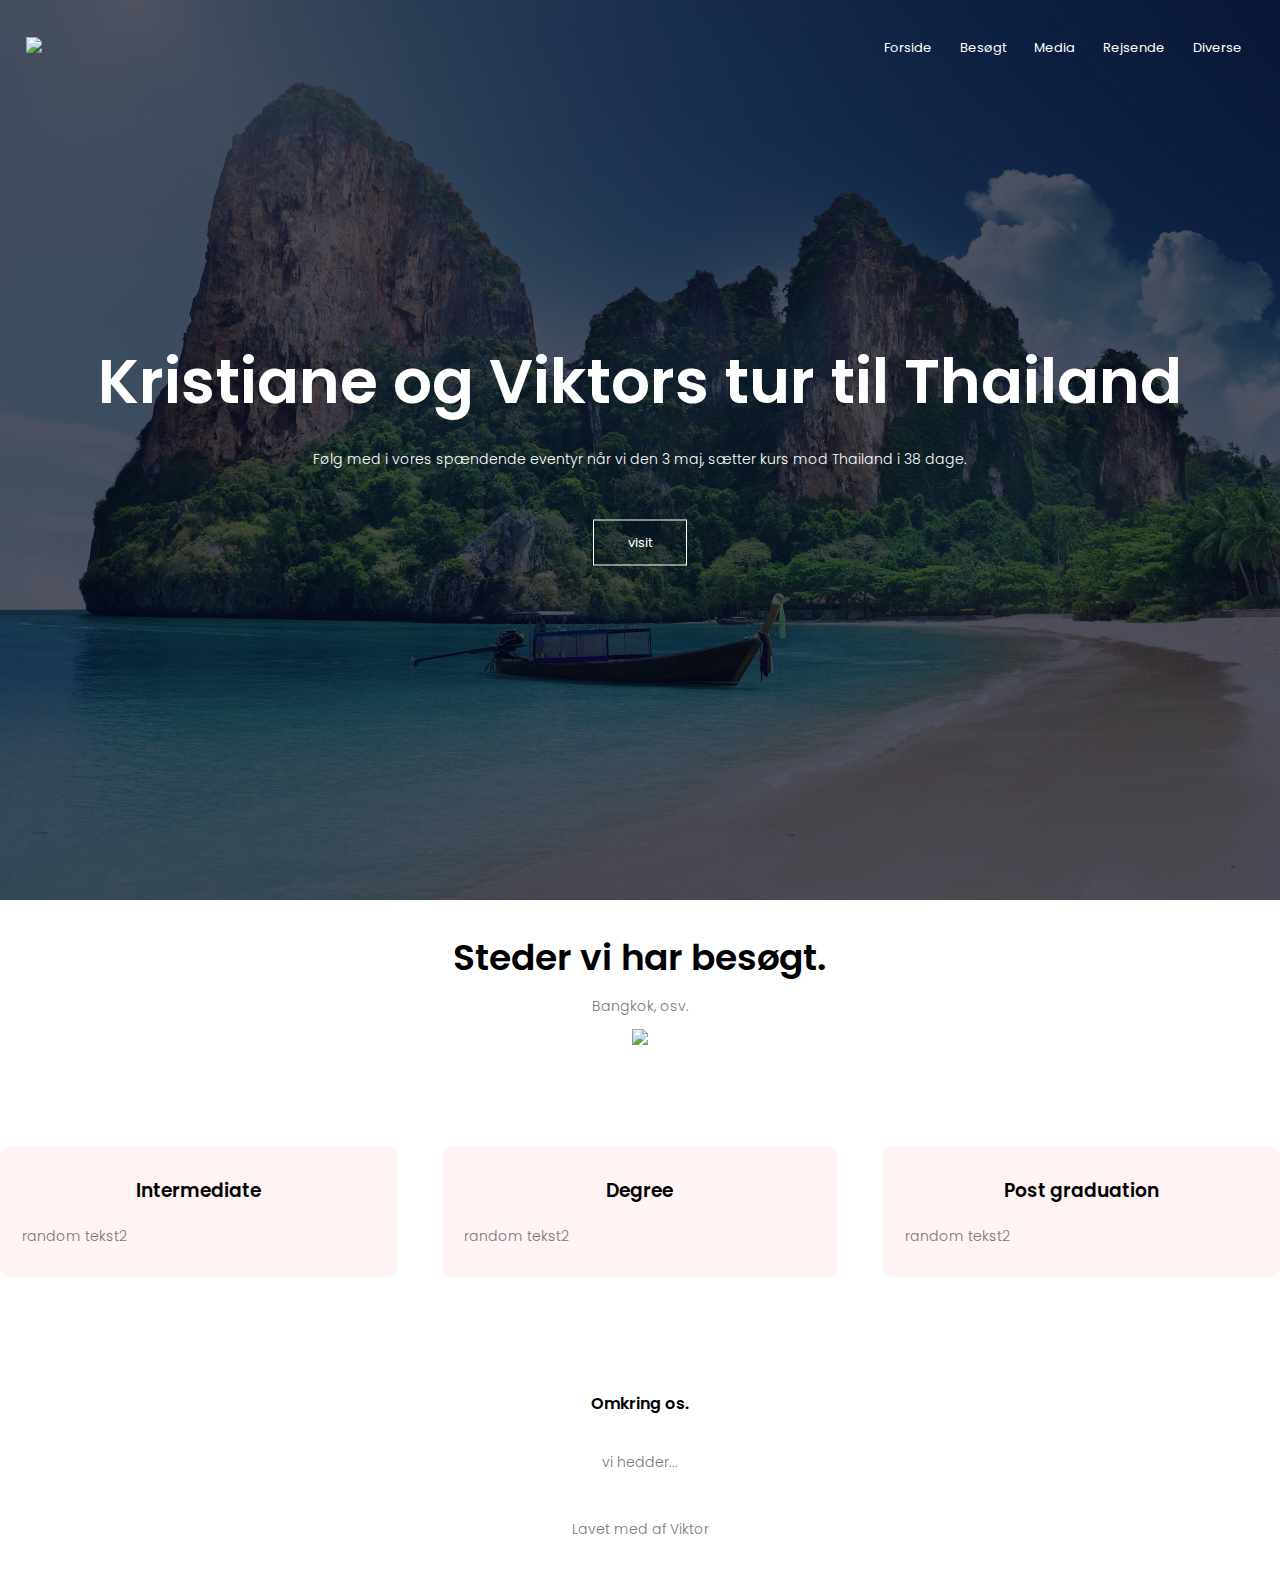
==== index.html @ 524f34b2 "Add files via upload" ====
<!DOCTYPE html>
<html>
<head>
    <meta name="viewport" content="width=device-width, initial-scale=1.0">
    <title>Kris og Viktor i Thailand</title>
    <link rel="stylesheet" href="style.css">
    <link rel="preconnect" href="https://fonts.googleapis.com">
    <link rel="preconnect" href="https://fonts.gstatic.com" crossorigin>
<link href="https://fonts.googleapis.com/css2?family=Poppins:wght@100;200;300;400;600;700&display=swap" rel="stylesheet">
<script src="https://kit.fontawesome.com/f48aa408c1.js" crossorigin="anonymous"></script>
</head>
<body>
<section class="header">
    <nav>
        <a href="index.html"><img src="images/logo.png"></a>
        <div class="nav-links" id="navLinks">
          <i class="fa fa-xmark" onclick="hideMenu()"></i>
            <ul>
              <li><a href="index.html">Forside</a></li>
              <li><a href="besoegt.html">Besøgt</a></li>
              <li><a href="media.html">Media</a></li>
              <li><a href="rejsende.html">Rejsende</a></li>
              <li><a href="diverse.html">Diverse</a></li>
            </ul>
        </div>
        <i class="fa fa-bars" onclick="showMenu()"></i>
    </nav>

<div class="text-box">
    <h1>Kristiane og Viktors tur til Thailand </h1>
    <p>Følg med i vores spændende eventyr når vi den 3 maj, sætter kurs mod Thailand i 38 dage.</p>
    <a href="" class="hero-button">visit</a>
</div>

</section>

<section>
    <div class="besoegt">
          <h1>Steder vi har besøgt.</h1>
          <p>Bangkok, osv.</p>
          <IMG class="besoegt1" SRC="images/1.gif">
    </div>

    <div class="row">
      <div class="course-col">
          <h3>Intermediate</h3>
          <p>random tekst2</p>
      </div>
        <div class="course-col">
            <h3>Degree</h3>
            <p>random tekst2</p>
        </div>
        <div class="course-col">
            <h3>Post graduation</h3>
            <p>random tekst2</p>
        </div>
    </div>
</section>

<section class="fodnote">
    <h4>Omkring os.</h4>
    <p>vi hedder...</p>
    <div class="icons">
        <a href="https://www.facebook.com/viktor.hansen.965" class="fa fa-facebook"></a>
        <a href="https://www.instagram.com/viktor_k_a_hansen/" class="fa fa-instagram"></a>
    </div>
    <p>Lavet med <i class="fa fa-heart-o"></i> af Viktor</p>

</section>

<!-- JavaScript for Toggle menu -->
<script>

    var navLinks = document.getElementById("navLinks");

    function showMenu(){
        navLinks.style.right = "0";
    }
    function hideMenu(){
        navLinks.style.right = "-200px";
    }

</script>

</body>
</html>
---- style.css ----
*{
    margin: 0;
    padding: 0;
    font-family: 'Poppins', sans-serif;
}
.header{
    min-height: 100vh;
    width: 100%;
    background-image: linear-gradient(rgba(4,9,30,0.7),rgba(4,9,30,0.7)),url(images/banner.png);
    background-position: center;
    background-size: cover;
    position: relative;
}
nav{
    display: flex;
    padding: 2% 2%;
    justify-content: space-between;
    align-items: center;
}
nav img{
    width: 70px;
}
.nav-links{
    flex: 1;
    text-align: right;
}
.nav-links ul li{
    list-style: none;
    display: inline-block;
    padding: 8px 12px;
    position: relative;
}
.nav-links ul li a{
    color: #fff;
    text-decoration: none;
    font-size: 13px;
}
.nav-links ul li::after{
    content: '';
    width: 0%;
    height: 2px;
    background: #f44336;
    display: block;
    margin: auto;
    transition: 0.5s;
}
.nav-links ul li:hover::after{
    width: 100%;
}
.text-box{
    width: 90%;
    color: #fff;
    position: absolute;
    top: 50%;
    left: 50%;
    transform: translate(-50%,-50%);
    text-align: center;
}
.text-box h1{
    font-size: 62px;
}
.text-box p{
    margin: 10px 0 40px;
    font-size: 14px;
    color: #fff;
}
.hero-button{
    display: inline-block;
    text-decoration: none;
    color: #fff;
    border: 1px solid #fff;
    padding: 12px 34px;
    font-size: 13px;
    background: transparent;
    position: relative;
    cursor: pointer;
}
.hero-button:hover{
    border: 1px solid #f44336;
    background: #f44336;
    transition: 0.5s;
}

nav .fa{
    display: none;
}

@media(max-width: 700px){
      .text-box h1{
        font-size: 20px;
      }
      .nav-links ul li{
          display: block;
      }
      .nav-links{
          position: absolute;
          background: #f44336;
          height: 100vh;
          width: 80px;
          top: 0;
          right: -200px;
          text-align: left;
          z-index: 2;
          transition: 1s;

      }
      nav .fa{
          display: block;
          color: #fff;
          margin: 10px;
          font-size: 22px;
          cursor: pointer;
      }
      .nav-links{
          padding: 30px;
      }
}

.besoegt{
    width: 80:auto;
    margin: auto;
    text-align: center;
    padding-top: 100px;
}
h1{
    font-size: 36px;
    font-weight: 600;
}
p{
    color: #777;
    font-size: 14px;
    font-weight: 300;
    line-height: 22px;
    padding: 10px;
}
img{
    width: 800px;
}
.row{
    margin-top: 5%;
    display: flex;
    justify-content: space-between;
}
.course-col{
    flex-basis: 31%;
    background: #fff3f3;
    border-radius: 10px;
    margin-bottom: 5%;
    padding: 20px 12px;
    box-sizing: border-box;
    transition: 0.5s;
}
h3{
    text-align: center;
    font-weight: 600;
    margin: 10px 0;
}
.course-col:hover{
    box-shadow: 0 0 20px 0px rgba(0,0,0,0.2);
}
@media(max-width: 700px){
    .row{
        flex-direction: column;
    }
}

/* fodnote */
.fodnote{
    width: 100%;
    text-align: center;
    padding: 30px 0;
}

.fodnote h4{
    margin-bottom: 25px;
    margin-top: 20px;
    font-weight: 600;
}
.icons .fa{
    color: #f44336;
    margin: 0 13px;
    cursor: pointer;
    padding: 18px 0;
}
.fa-heart-o{
    color: #f44336;
}

.besoegt{
    width: 100%;
    text-align: center;
    padding: 30px 0;
}

@media(max-width: 700px){
    .besoegt1{
        flex-direction: column;
        width: 300px;
    }
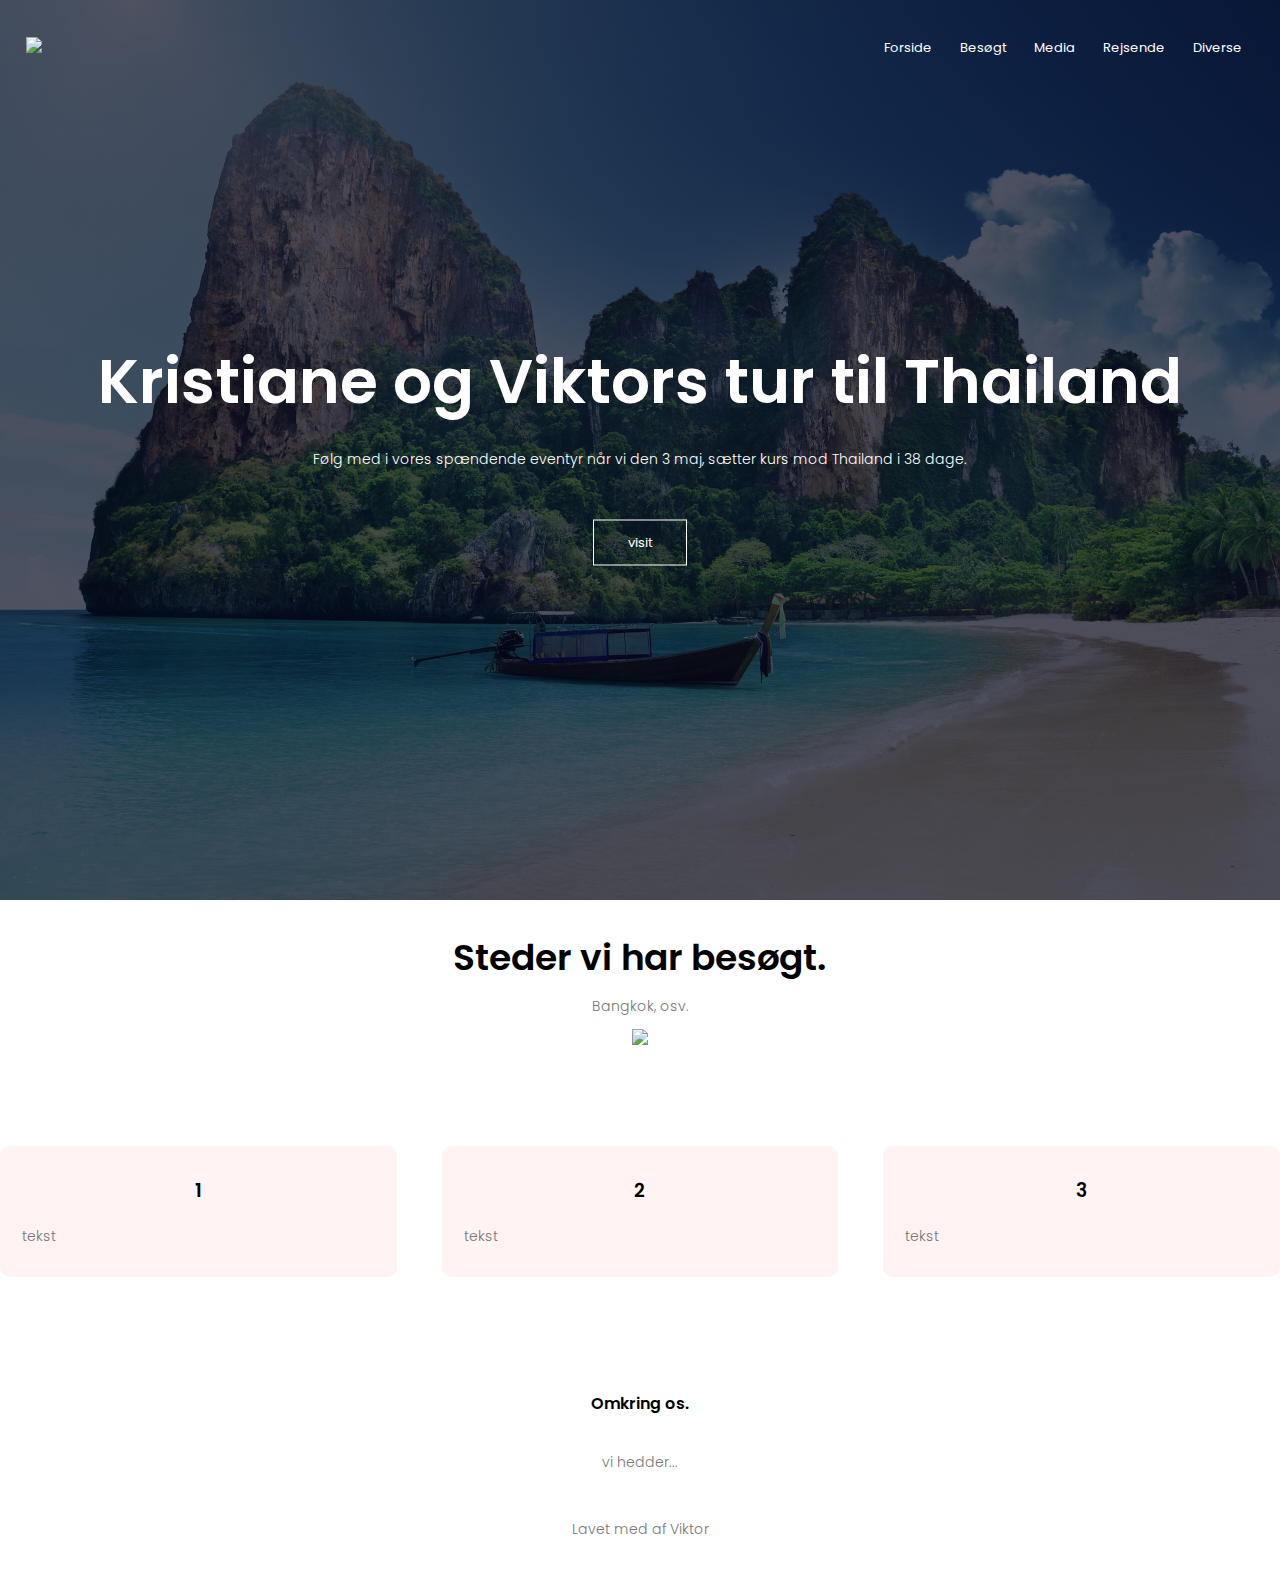
==== commit e7c40c3a: "Update index.html" ====
--- a/index.html
+++ b/index.html
@@ -43,16 +43,16 @@
 
     <div class="row">
       <div class="course-col">
-          <h3>Intermediate</h3>
-          <p>random tekst2</p>
+          <h3>1</h3>
+          <p>tekst</p>
       </div>
         <div class="course-col">
-            <h3>Degree</h3>
-            <p>random tekst2</p>
+            <h3>2</h3>
+            <p>tekst</p>
         </div>
         <div class="course-col">
-            <h3>Post graduation</h3>
-            <p>random tekst2</p>
+            <h3>3</h3>
+            <p>tekst</p>
         </div>
     </div>
 </section>
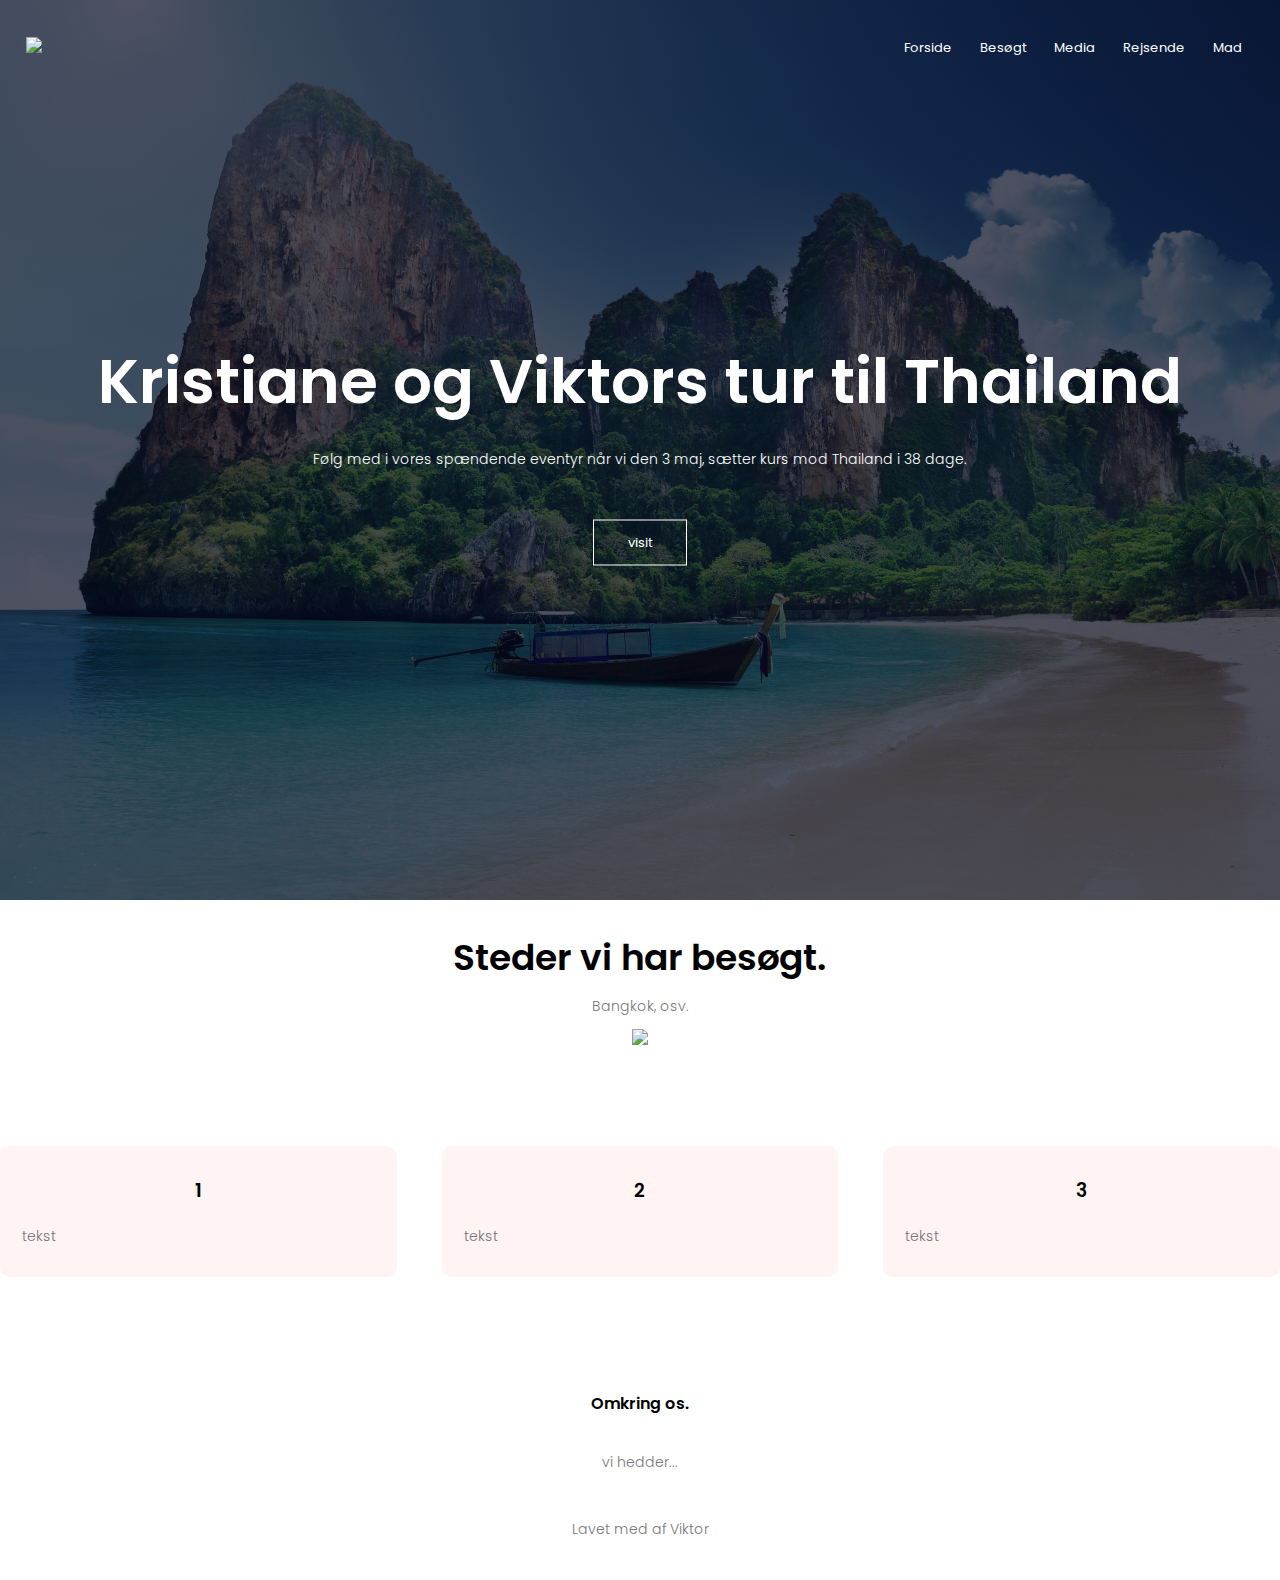
==== commit a3305fae: "Update index.html" ====
--- a/index.html
+++ b/index.html
@@ -20,7 +20,7 @@
               <li><a href="besoegt.html">Besøgt</a></li>
               <li><a href="media.html">Media</a></li>
               <li><a href="rejsende.html">Rejsende</a></li>
-              <li><a href="diverse.html">Diverse</a></li>
+              <li><a href="diverse.html">Mad</a></li>
             </ul>
         </div>
         <i class="fa fa-bars" onclick="showMenu()"></i>
--- a/style.css
+++ b/style.css
@@ -197,3 +197,9 @@
         flex-direction: column;
         width: 300px;
     }
+
+@media(max-width: 700px){
+    .madflyned{
+        flex-direction: column;
+        width: 300px;
+    }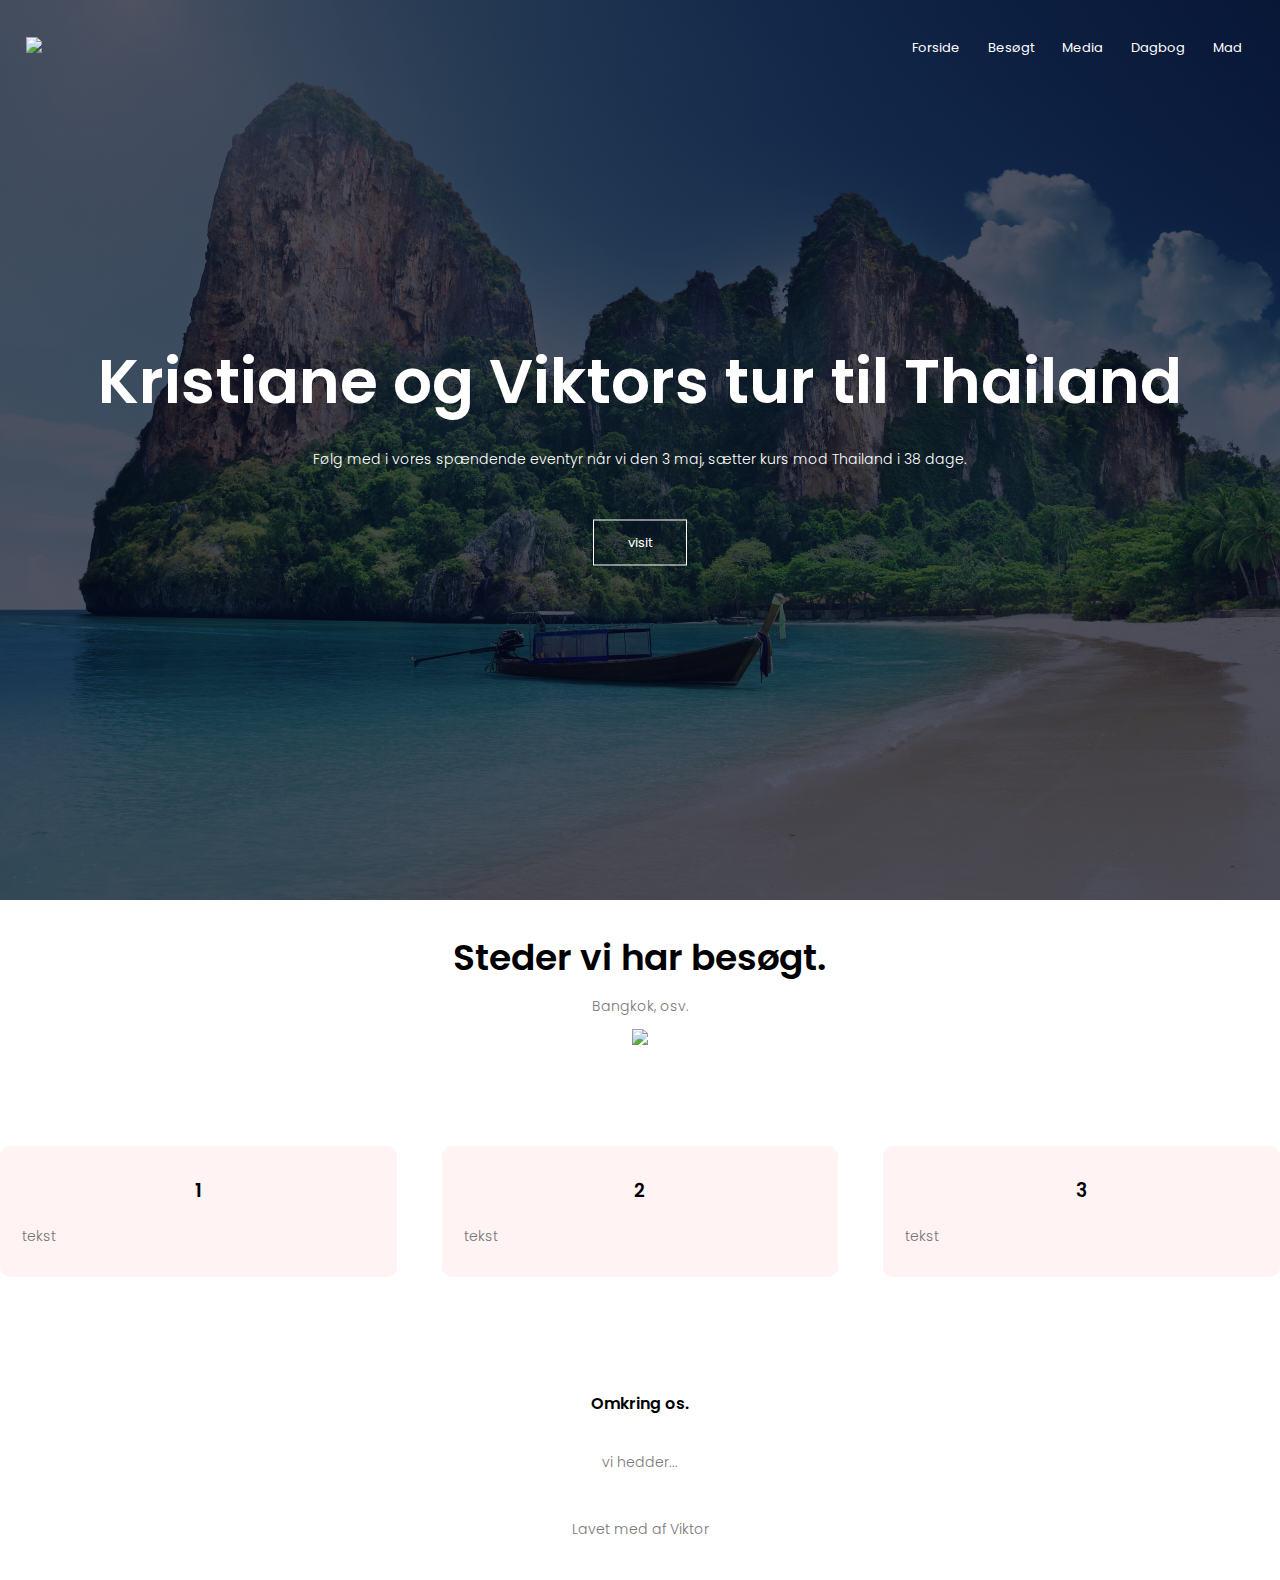
==== commit 835ee009: "Update index.html" ====
--- a/index.html
+++ b/index.html
@@ -19,7 +19,7 @@
               <li><a href="index.html">Forside</a></li>
               <li><a href="besoegt.html">Besøgt</a></li>
               <li><a href="media.html">Media</a></li>
-              <li><a href="rejsende.html">Rejsende</a></li>
+              <li><a href="rejsende.html">Dagbog</a></li>
               <li><a href="diverse.html">Mad</a></li>
             </ul>
         </div>
--- a/style.css
+++ b/style.css
@@ -199,7 +199,7 @@
     }
 
 @media(max-width: 700px){
-    .madflyned{
+    .madbilled{
         flex-direction: column;
-        width: 300px;
+        width: 350px;
     }